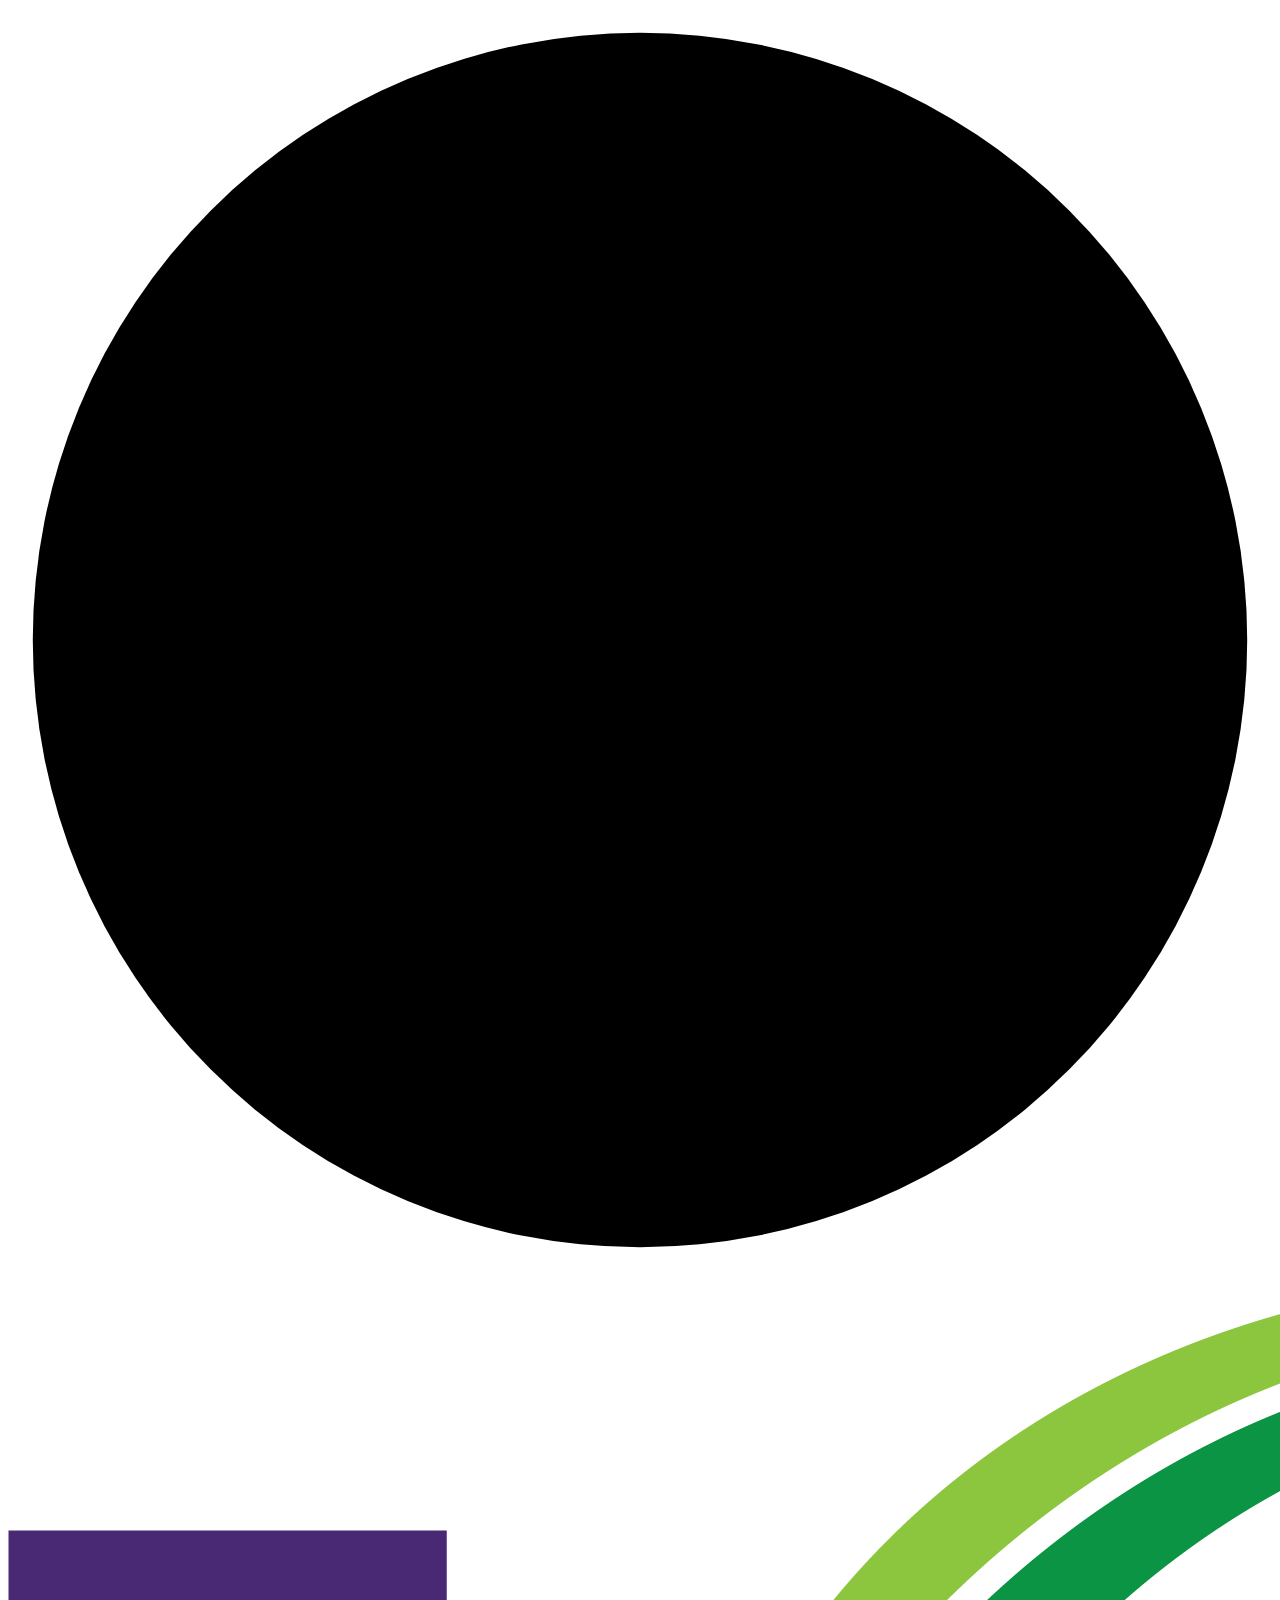
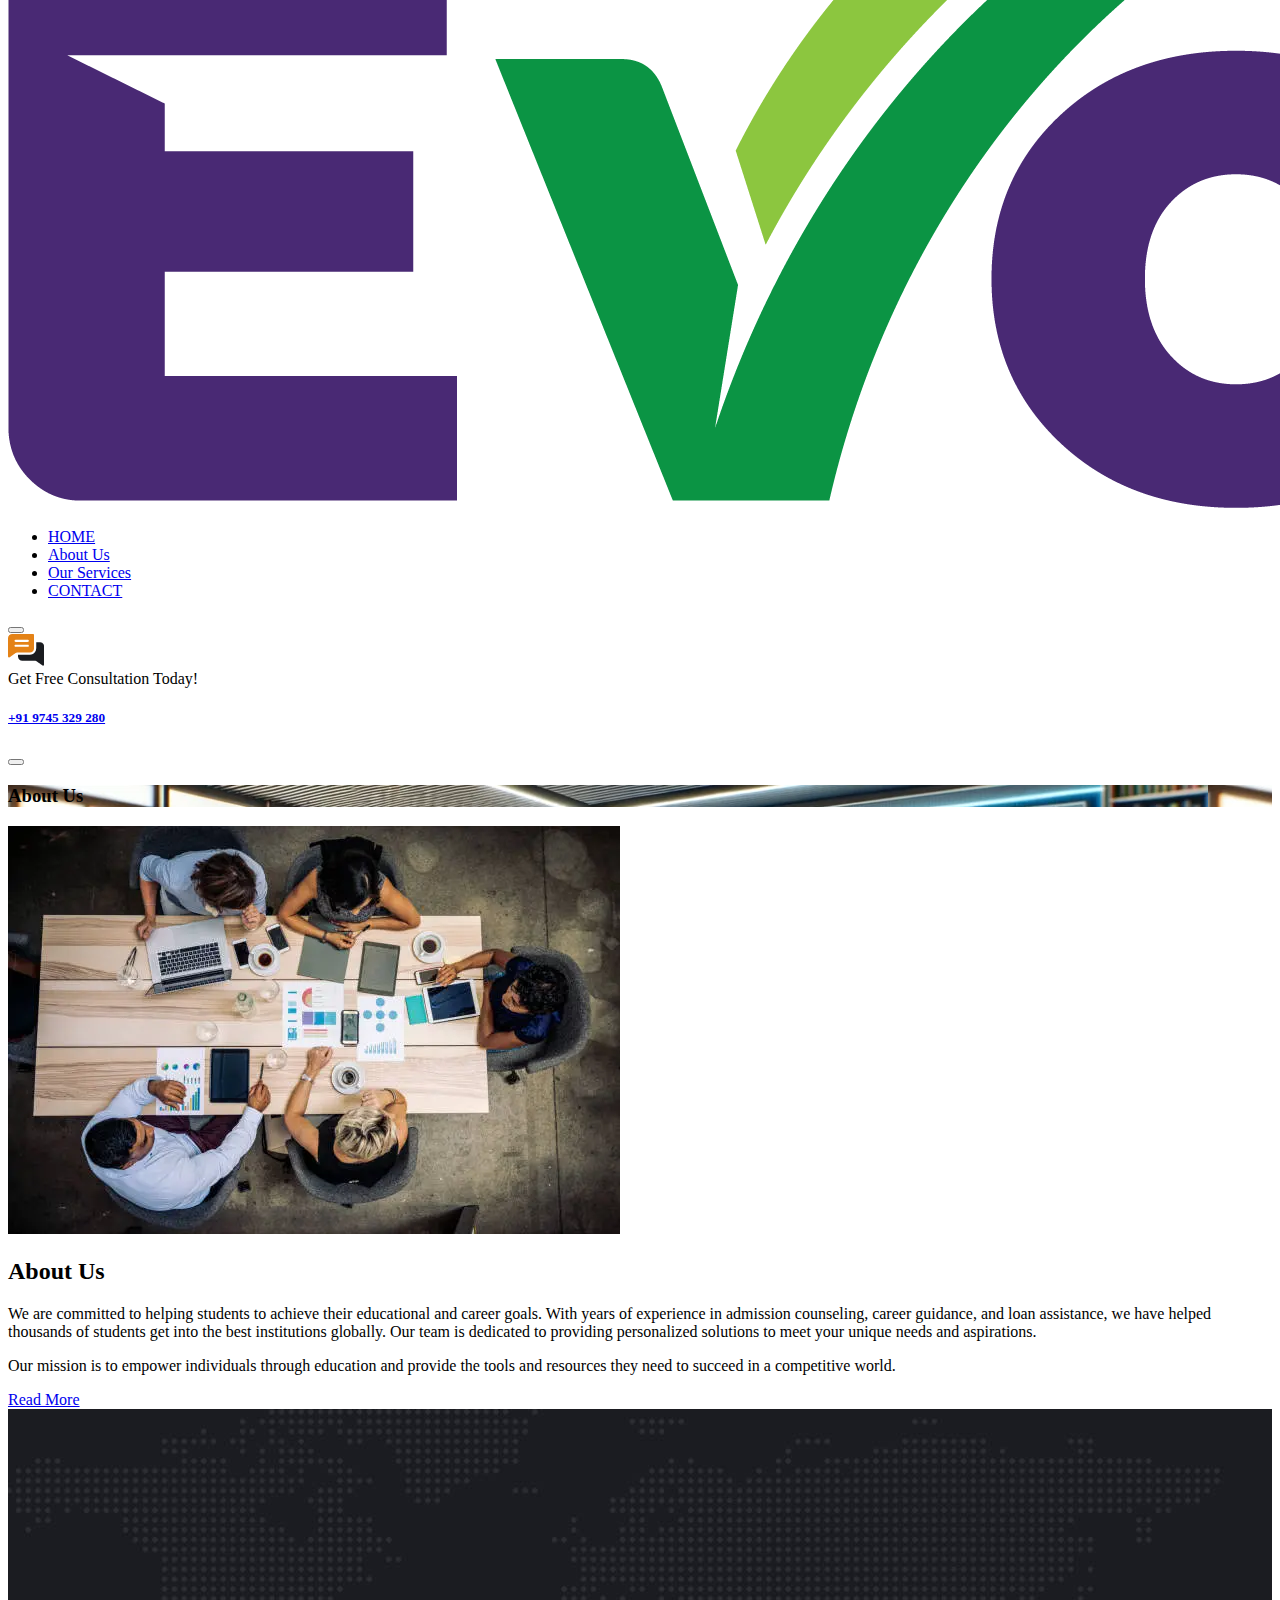
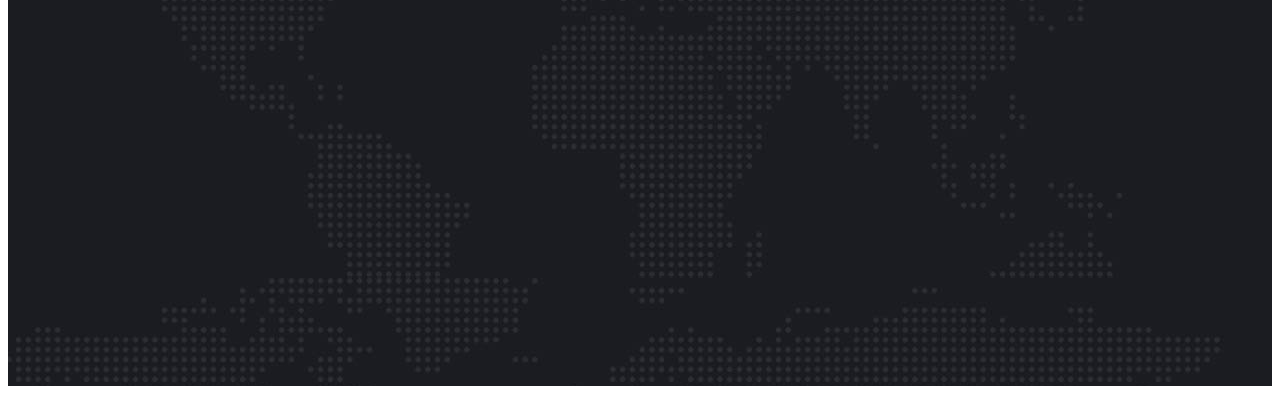
==== about.html @ 30b3898d "Add files via upload" ====
<!DOCTYPE html><html class="no-js" lang="en"><head></head>
    <meta charset="utf-8">
    <meta http-equiv="x-ua-compatible" content="ie=edge">
    <title>Visapass- HTML5 Template</title>
    <meta name="description" content="">
    <meta name="viewport" content="width=device-width, initial-scale=1">

    <link rel="manifest" href="site.webmanifest">
    <link rel="shortcut icon" type="image/x-icon" href="images/favicon.png">
    <!-- Place favicon.ico in the root directory -->

    <!-- CSS here -->
    <link rel="stylesheet" href="css/bootstrap.min.css">
    <link rel="stylesheet" href="css/animate.min.css">
    <link rel="stylesheet" href="css/custom-animation.css">
    <link rel="stylesheet" href="css/magnific-popup.css">
    <link rel="stylesheet" href="css/fontawesome.min.css">
    <link rel="stylesheet" href="css/meanmenu.css">
    <link rel="stylesheet" href="css/flaticon.css">
    <link rel="stylesheet" href="css/nice-select.css">    
    <link rel="stylesheet" href="css/venobox.min.css">
    <link rel="stylesheet" href="css/backToTop.css">
    <link rel="stylesheet" href="css/slick.css">
    <link rel="stylesheet" href="css/owl.carousel.min.css">
    <link rel="stylesheet" href="css/swiper-bundle.css">
    <link rel="stylesheet" href="css/default.css">
    <link rel="stylesheet" href="css/main.css">
</head>

<body>
    <!--[if lte IE 9]>
            <p class="browserupgrade">You are using an <strong>outdated</strong> browser. Please <a href="https://browsehappy.com/">upgrade your browser</a> to improve your experience and security.</p>
        <![endif]-->

    <!-- Add your site or application content here -->

    <!-- preloader -->
    <div id="preloader">
        <div class="preloader">
            <span></span>
            <span></span>
        </div>
    </div>
    <!-- preloader end  -->

    <!-- back to top start -->
    <div class="progress-wrap">
        <svg class="progress-circle svg-content" width="100%" height="100%" viewBox="-1 -1 102 102">
            <path d="M50,1 a49,49 0 0,1 0,98 a49,49 0 0,1 0,-98"></path>
        </svg>
    </div>
    <!-- back to top end -->

<!-- header area start here -->
<header>
 
    <div class="header-menu header-sticky">
        <div class="container">
            <div class="row align-items-center">
                <div class="col-xxl-2 col-xl-2 col-lg-2 col-8">
                    <div class="header-logo ">
                        <a href="index.html"><img src="images/E-logo.png" class="img-fluid-logo" alt="img"></a>
                    </div>
                </div>
                <div class="col-xxl-7 col-xl-7 col-lg-7 col-4">
                    <div class="main-menu d-none d-lg-block ">
                        <nav id="mobile-menu">
                            <ul>
                                <li class=""><a href="index.html">HOME</a></li>
                                
                                <li class=""><a href="about.html">About Us</a> </li>
                               
                                <li class=""><a href="services.html">Our Services</a>  </li> 
                                <li><a href="contactus.html">CONTACT</a></li>
                            </ul>
                        </nav>
                    </div>
                    <div class="side-menu-icon d-lg-none text-end">
                        <button class="side-toggle"><i class="far fa-bars"></i></button>
                    </div>
                </div>
                <div class="col-xxl-3 col-xl-3 col-lg-3">
                    <div class="main-menu-wrapper d-flex align-items-center justify-content-end">
                        <div class="main-menu-wrapper__call-number d-flex align-items-center">
                            <div class="main-menu-wrapper__call-icon mr-10">
                                <img src="images/chatting.png" alt="">
                            </div>
                            <div class="main-menu-wrapper__call-text">
                                <span>Get Free Consultation Today!</span>
                                <h5><a href="tel:+919745329280">+91 9745 329 280</a></h5>
                            </div>
                        </div>
                    </div>
                </div>
            </div>
        </div>
    </div>
<div class="offcanvas-overlay"></div>
<div class="fix">
    <div class="side-info">
        <button class="side-info-close"><i class="fal fa-times"></i></button>
        <div class="side-info-content">
            <div class="mobile-menu"></div>
        </div>
    </div>
</div>
</header>

<!-- header area end here -->

<!-- page title area start -->
<div class="page-title__area pt-110" style="background-image: url(images/e-cntchead.webp);">
    <div class="container">
        <div class="row">
           <div class="col-xxl-12">
              <div class="page__title-wrapper text-center">
                 <h3 class="pb-100">About Us</h3>
              </div>
           </div>
        </div>
     </div>
</div>
 <!-- page title area end -->

 <main>

<!-- Contact  area start -->
<section class="aboutdetailedpage-section pt-80 pb-120">
    <div class="container">
        <div class="row align-items-center">
            <!-- Left side image -->
            <div class="col-xxl-6 col-xl-6 col-lg-6 col-md-12">
                <div class="aboutdetailedpage-img-wrapper">
                    <img src="images/e-abtus.webp" alt="About Us Image" class="img-fluid">
                </div>
            </div>
            <!-- Right side content -->
            <div class="col-xxl-6 col-xl-6 col-lg-6 col-md-12">
                <div class="aboutdetailedpage-content">
                    <h2 class="aboutdetailedpage-title">About Us</h2>
                    <p>We are committed to helping students to achieve their educational and career goals. With years of experience in admission counseling, career guidance, and loan assistance, we have helped thousands of students get into the best institutions globally. Our team is dedicated to providing personalized solutions to meet your unique needs and aspirations.</p>
                    <p>Our mission is to empower individuals through education and provide the tools and resources they need to succeed in a competitive world.</p>
                    <a class="aboutdetailedpage-readmore-btn" href="about.html">Read More <i class="fal fa-long-arrow-right"></i></a>
                </div>
            </div>
        </div>
    </div>
</section>
<!-- Contact  area end -->



<!-- abbrand-area start -->

<!-- abbrand-area end -->
</main>

<!-- footer area start -->
<footer>
    <div class="footer__area footer-bg2 pt-95 pb-70" style="background-image: url(images/footer-bg.jpg);">
        <div class="container">
            <div class="row">
                <div class="col-xxl-3 col-xl-3 col-lg-3 col-sm-6 wow fadeInUp" data-wow-delay="0.3s" style="visibility: visible; animation-delay: 0.3s; animation-name: fadeInUp;">
                    <div class="footer__widget mb-30">
                        <div class="footer__widget-title">
                            <div class="logo mb-30">
                                <a href="index.html"><img src="images/E-logo.png" alt="logo" height="50px"></a>
                            </div>
                        </div>
                        <div class="footer__widget-content">
                            <div class="footer__logo-area">
                               
                                <div class="social">
                                    <ul>
                                        <li><a href="#"><i class="fab fa-facebook-f"></i></a></li>
                                        <li><a href="#"><i class="fab fa-instagram"></i></a></li>
                                        <li><a href="#"><i class="fab fa-linkedin-in"></i></a></li>
                                    </ul>
                                </div>
                            </div>
                        </div>
                    </div>
                </div>
                <div class="col-xxl-3 col-xl-3 col-lg-3 col-sm-6 wow fadeInUp" data-wow-delay="0.5s" style="visibility: visible; animation-delay: 0.5s; animation-name: fadeInUp;">
                    <div class="footer__widget margin-left-100 mb-30">
                        <div class="footer__widget-title mb-25">
                            <h2>Quick Links</h2>
                        </div>
                        <div class="footer__widget-content">
                            <div class="footer__services">
                                <ul>
                                    <li><a href="">Home</a></li>
                                    <li><a href="">About Us</a></li>
                                    <li><a href="">Services</a></li>
                                    <li><a href="">Contact</a></li>
                                </ul>
                            </div>
                        </div>
                    </div>
                </div>
                <div class="col-xxl-3 col-xl-3 col-lg-3 col-sm-6 wow fadeInUp" data-wow-delay="0.7s" style="visibility: visible; animation-delay: 0.7s; animation-name: fadeInUp;">
                    <div class="footer__widget margin-left-30 mb-30">
                        <div class="footer__widget-title mb-25">
                            <h2>Colleges / Universities</h2>
                        </div>
                        <div class="footer__widget-content">
                            <div class="footer__services">
                                <ul>
                                    <li><a href="">Colleges in Banglore</a></li>
                                    <li><a href="">Colleges in Kerala</a></li>
                                    <li><a href="">Colleges in Tamilnadu</a></li>
                                    <li><a href="">Universities in Karnataka</a></li>
                                    <li><a href="">Universities in Tamilnadu</a></li>
                                </ul>
                            </div>
                        </div>
                    </div>
                </div>
                <div class="col-xxl-3 col-xl-3 col-lg-3 col-sm-6 wow fadeInUp" data-wow-delay="0.9s" style="visibility: visible; animation-delay: 0.9s; animation-name: fadeInUp;">
                    <div class="footer-widget mb-30">   
                        <div class="subscribe-footer mb-35">
                            <p>Evolutez enterprises pvt ltd.<br>Near chittar private bus stand,<br>Chittar P.O, Pathanamthitta<br>Kerala, 689663</p>
                        </div>
                        <div class="footer__services ">
                            <ul>
                                <li><span>Opening Time</span> </li>
                                <li><span> Mon - Sat :    09:00 AM - 06:00 PM</span> </li>
                                <li><span> Sunday : Holiday</span> </li>
                            </ul>
                        </div>
                    </div>
                </div>
            </div>
        </div>
    </div>

</footer>
<!-- footer area end -->

    <!-- JS here -->
    <script data-cfasync="false" src="js/email-decode.min.js"></script><script src="js/jquery.min.js"></script>
    <script src="js/bootstrap.bundle.min.js"></script>
    <script src="js/isotope.pkgd.min.js"></script>
    <script src="js/slick.min.js"></script>
    <script src="js/swiper-bundle.js"></script>
    <script src="js/jquery.nice-select.min.js"></script>    
    <script src="js/venobox.min.js"></script>
    <script src="js/backToTop.js"></script>
    <script src="js/jquery.meanmenu.min.js"></script>
    <script src="js/imagesloaded.pkgd.min.js"></script>
    <script src="js/waypoints.min.js"></script>
    <script src="js/jquery.counterup.min.js"></script>
    <script src="js/owl.carousel.min.js"></script>
    <script src="js/jquery.magnific-popup.min.js"></script>
    <script src="js/ajax-form.js"></script>
    <script src="js/wow.min.js"></script>
    <script src="js/main.js"></script>


</body></html>
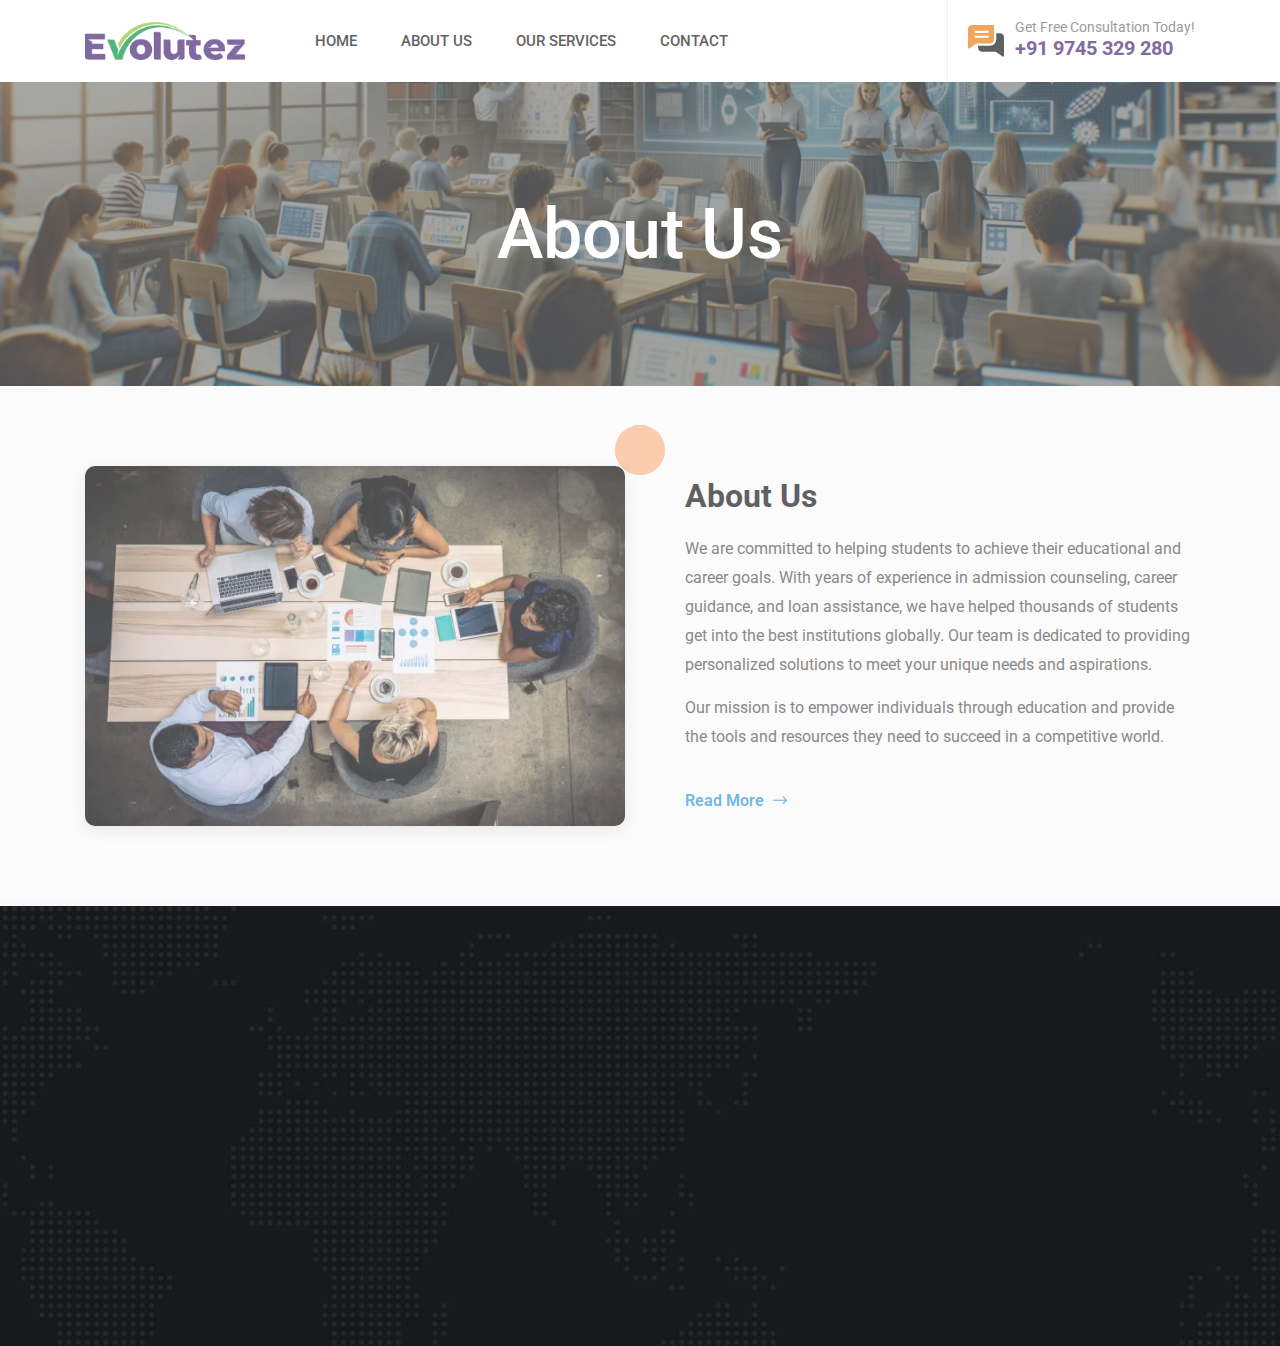
==== commit b04c4f17: "Update about.html" ====
--- a/about.html
+++ b/about.html
@@ -164,7 +164,7 @@
                     <div class="footer__widget mb-30">
                         <div class="footer__widget-title">
                             <div class="logo mb-30">
-                                <a href="index.html"><img src="images/E-logo.png" alt="logo" height="50px"></a>
+                                <a href="index.html"><img src="images/E-logo-white.png" alt="logo" height="50px"></a>
                             </div>
                         </div>
                         <div class="footer__widget-content">
@@ -257,4 +257,4 @@
     <script src="js/main.js"></script>
 
 
-</body></html>+</body></html>
--- a/css/custom-animation.css
+++ b/css/custom-animation.css
@@ -0,0 +1,942 @@
+/* / 02. custom animation / */
+@-webkit-keyframes jump {
+    0% {
+        -webkit-transform: translate3d(0, 0, 0);
+        transform: translate3d(0, 0, 0);
+    }
+
+    40% {
+        -webkit-transform: translate3d(0, 50%, 0);
+        transform: translate3d(0, 50%, 0);
+    }
+
+    100% {
+        -webkit-transform: translate3d(0, 0, 0);
+        transform: translate3d(0, 0, 0);
+    }
+}
+
+@keyframes jump {
+    0% {
+        -webkit-transform: translate3d(0, 0, 0);
+        transform: translate3d(0, 0, 0);
+    }
+
+    40% {
+        -webkit-transform: translate3d(0, 50%, 0);
+        transform: translate3d(0, 50%, 0);
+    }
+
+    100% {
+        -webkit-transform: translate3d(0, 0, 0);
+        transform: translate3d(0, 0, 0);
+    }
+}
+
+@-webkit-keyframes rotated {
+    0% {
+        -webkit-transform: rotate(0);
+        transform: rotate(0);
+    }
+
+    100% {
+        -webkit-transform: rotate(360deg);
+        transform: rotate(360deg);
+    }
+}
+
+@keyframes rotated {
+    0% {
+        -webkit-transform: rotate(0);
+        transform: rotate(0);
+    }
+
+    100% {
+        -webkit-transform: rotate(360deg);
+        transform: rotate(360deg);
+    }
+}
+
+@-webkit-keyframes rotatedHalf {
+    0% {
+        -webkit-transform: rotate(0);
+        transform: rotate(0);
+    }
+
+    50% {
+        -webkit-transform: rotate(90deg);
+        transform: rotate(90deg);
+    }
+
+    100% {
+        -webkit-transform: rotate(0);
+        transform: rotate(0);
+    }
+}
+
+@keyframes rotatedHalf {
+    0% {
+        -webkit-transform: rotate(0);
+        transform: rotate(0);
+    }
+
+    50% {
+        -webkit-transform: rotate(90deg);
+        transform: rotate(90deg);
+    }
+
+    100% {
+        -webkit-transform: rotate(0);
+        transform: rotate(0);
+    }
+}
+
+@-webkit-keyframes rotatedHalfTwo {
+    0% {
+        -webkit-transform: rotate(-90deg);
+        transform: rotate(-90deg);
+    }
+
+    100% {
+        -webkit-transform: rotate(90deg);
+        transform: rotate(90deg);
+    }
+}
+
+@keyframes rotatedHalfTwo {
+    0% {
+        -webkit-transform: rotate(-90deg);
+        transform: rotate(-90deg);
+    }
+
+    100% {
+        -webkit-transform: rotate(90deg);
+        transform: rotate(90deg);
+    }
+}
+
+
+@-webkit-keyframes scale-upOne {
+    0% {
+        -webkit-transform: scale(1);
+        transform: scale(1);
+    }
+
+    100% {
+        -webkit-transform: scale(0.2);
+        transform: scale(0.2);
+    }
+}
+
+@keyframes scale-upOne {
+    0% {
+        -webkit-transform: scale(1);
+        transform: scale(1);
+    }
+
+    100% {
+        -webkit-transform: scale(0.2);
+        transform: scale(0.2);
+    }
+}
+
+@-webkit-keyframes scale-right {
+    0% {
+        -webkit-transform: translateX(-50%);
+        transform: translateX(-50%);
+    }
+
+    50% {
+        -webkit-transform: translateX(50%);
+        transform: translateX(50%);
+    }
+
+    100% {
+        -webkit-transform: translateX(-50%);
+        transform: translateX(-50%);
+    }
+}
+
+@keyframes scale-right {
+    0% {
+        -webkit-transform: translateX(-50%);
+        transform: translateX(-50%);
+    }
+
+    50% {
+        -webkit-transform: translateX(50%);
+        transform: translateX(50%);
+    }
+
+    100% {
+        -webkit-transform: translateX(-50%);
+        transform: translateX(-50%);
+    }
+}
+
+@-webkit-keyframes fade-in {
+    0% {
+        opacity: 0.7;
+    }
+
+    40% {
+        opacity: 1;
+    }
+
+    100% {
+        opacity: 0.7;
+    }
+}
+
+@keyframes fade-in {
+    0% {
+        opacity: 0.7;
+    }
+
+    40% {
+        opacity: 1;
+    }
+
+    100% {
+        opacity: 0.7;
+    }
+}
+
+
+@keyframes hvr-ripple-out {
+    0% {
+        top: 0px;
+        right: 0px;
+        bottom: 0px;
+        left: 0px;
+        opacity: 1;
+    }
+
+    100% {
+        top: -6px;
+        right: -6px;
+        bottom: -6px;
+        left: -6px;
+        opacity: 0;
+    }
+}
+
+@keyframes hvr-ripple-out-two {
+    0% {
+        top: 0;
+        right: 0;
+        bottom: 0;
+        left: 0;
+        opacity: 1;
+    }
+
+    100% {
+        top: -12px;
+        right: -12px;
+        bottom: -12px;
+        left: -12px;
+        opacity: 0;
+    }
+}
+
+@-webkit-keyframes scale-up-one {
+    0% {
+        -webkit-transform: scale(1);
+        transform: scale(1);
+    }
+
+    40% {
+        -webkit-transform: scale(0.5);
+        transform: scale(0.5);
+    }
+
+    100% {
+        -webkit-transform: scale(1);
+        transform: scale(1);
+    }
+}
+
+@keyframes scale-up-one {
+    0% {
+        -webkit-transform: scale(1);
+        transform: scale(1);
+    }
+
+    40% {
+        -webkit-transform: scale(0.5);
+        transform: scale(0.5);
+    }
+
+    100% {
+        -webkit-transform: scale(1);
+        transform: scale(1);
+    }
+}
+
+@-webkit-keyframes scale-up-two {
+    0% {
+        -webkit-transform: scale(0.9);
+        transform: scale(0.9);
+    }
+
+    40% {
+        -webkit-transform: scale(0.8);
+        transform: scale(0.8);
+    }
+
+    100% {
+        -webkit-transform: scale(0.5);
+        transform: scale(0.5);
+    }
+}
+
+@keyframes scale-up-two {
+    0% {
+        -webkit-transform: scale(0.9);
+        transform: scale(0.9);
+    }
+
+    40% {
+        -webkit-transform: scale(0.8);
+        transform: scale(0.8);
+    }
+
+    100% {
+        -webkit-transform: scale(0.5);
+        transform: scale(0.5);
+    }
+}
+
+@-webkit-keyframes scale-up-three {
+    0% {
+        -webkit-transform: scale(0.7);
+        transform: scale(0.7);
+    }
+
+    40% {
+        -webkit-transform: scale(0.4);
+        transform: scale(0.4);
+    }
+
+    100% {
+        -webkit-transform: scale(0.7);
+        transform: scale(0.7);
+    }
+}
+
+@keyframes scale-up-three {
+    0% {
+        -webkit-transform: scale(0.7);
+        transform: scale(0.7);
+    }
+
+    40% {
+        -webkit-transform: scale(0.4);
+        transform: scale(0.4);
+    }
+
+    100% {
+        -webkit-transform: scale(0.7);
+        transform: scale(0.7);
+    }
+}
+
+@-webkit-keyframes scale-up-four {
+    0% {
+        -webkit-transform: scale(0.6);
+        transform: scale(0.6);
+    }
+
+    40% {
+        -webkit-transform: scale(0.7);
+        transform: scale(0.7);
+    }
+
+    100% {
+        -webkit-transform: scale(0.9);
+        transform: scale(0.9);
+    }
+}
+
+@keyframes scale-up-four {
+    0% {
+        -webkit-transform: scale(0.6);
+        transform: scale(0.6);
+    }
+
+    40% {
+        -webkit-transform: scale(0.7);
+        transform: scale(0.7);
+    }
+
+    100% {
+        -webkit-transform: scale(0.9);
+        transform: scale(0.9);
+    }
+}
+
+@-webkit-keyframes scale-up-five {
+    0% {
+        -webkit-transform: scale(1);
+        transform: scale(1);
+    }
+
+    40% {
+        -webkit-transform: scale(0.4);
+        transform: scale(0.4);
+    }
+
+    100% {
+        -webkit-transform: scale(0.9);
+        transform: scale(0.9);
+    }
+}
+
+@keyframes scale-up-five {
+    0% {
+        -webkit-transform: scale(1);
+        transform: scale(1);
+    }
+
+    40% {
+        -webkit-transform: scale(0.5);
+        transform: scale(0.5);
+    }
+
+    100% {
+        -webkit-transform: scale(0.9);
+        transform: scale(0.9);
+    }
+}
+
+
+@keyframes animationFramesOne {
+    0% {
+        transform: translate(0px, 0px) rotate(0deg);
+    }
+
+    20% {
+        transform: translate(73px, 1px) rotate(36deg);
+    }
+
+    40% {
+        transform: translate(60px, 72px) rotate(72deg);
+    }
+
+    60% {
+        transform: translate(83px, 122px) rotate(108deg);
+    }
+
+    80% {
+        transform: translate(40px, 72px) rotate(144deg);
+    }
+
+    100% {
+        transform: translate(0px, 0px) rotate(0deg);
+    }
+}
+
+@-webkit-keyframes animationFramesOne {
+    0% {
+        -webkit-transform: translate(0px, 0px) rotate(0deg);
+    }
+
+    20% {
+        -webkit-transform: translate(73px, 1px) rotate(36deg);
+    }
+
+    40% {
+        -webkit-transform: translate(60px, 72px) rotate(72deg);
+    }
+
+    60% {
+        -webkit-transform: translate(83px, 122px) rotate(108deg);
+    }
+
+    80% {
+        -webkit-transform: translate(40px, 72px) rotate(144deg);
+    }
+
+    100% {
+        -webkit-transform: translate(0px, 0px) rotate(0deg);
+    }
+}
+
+@keyframes animationFramesTwo {
+    0% {
+        transform: translate(0px, 0px) rotate(0deg) scale(1);
+    }
+
+    20% {
+        transform: translate(73px, -1px) rotate(36deg) scale(0.9);
+    }
+
+    40% {
+        transform: translate(141px, 72px) rotate(72deg) scale(1);
+    }
+
+    60% {
+        transform: translate(83px, 122px) rotate(108deg) scale(1.2);
+    }
+
+    80% {
+        transform: translate(40px, 72px) rotate(144deg) scale(1.1);
+    }
+
+    100% {
+        transform: translate(0px, 0px) rotate(0deg) scale(1);
+    }
+}
+
+
+@keyframes animationFramesThree {
+    0% {
+        transform: translate(135px, 90px);
+    }
+
+    50% {
+        transform: translate(30px, 290px);
+    }
+
+    75% {
+        transform: translate(80px, 190px);
+    }
+
+    100% {
+ 